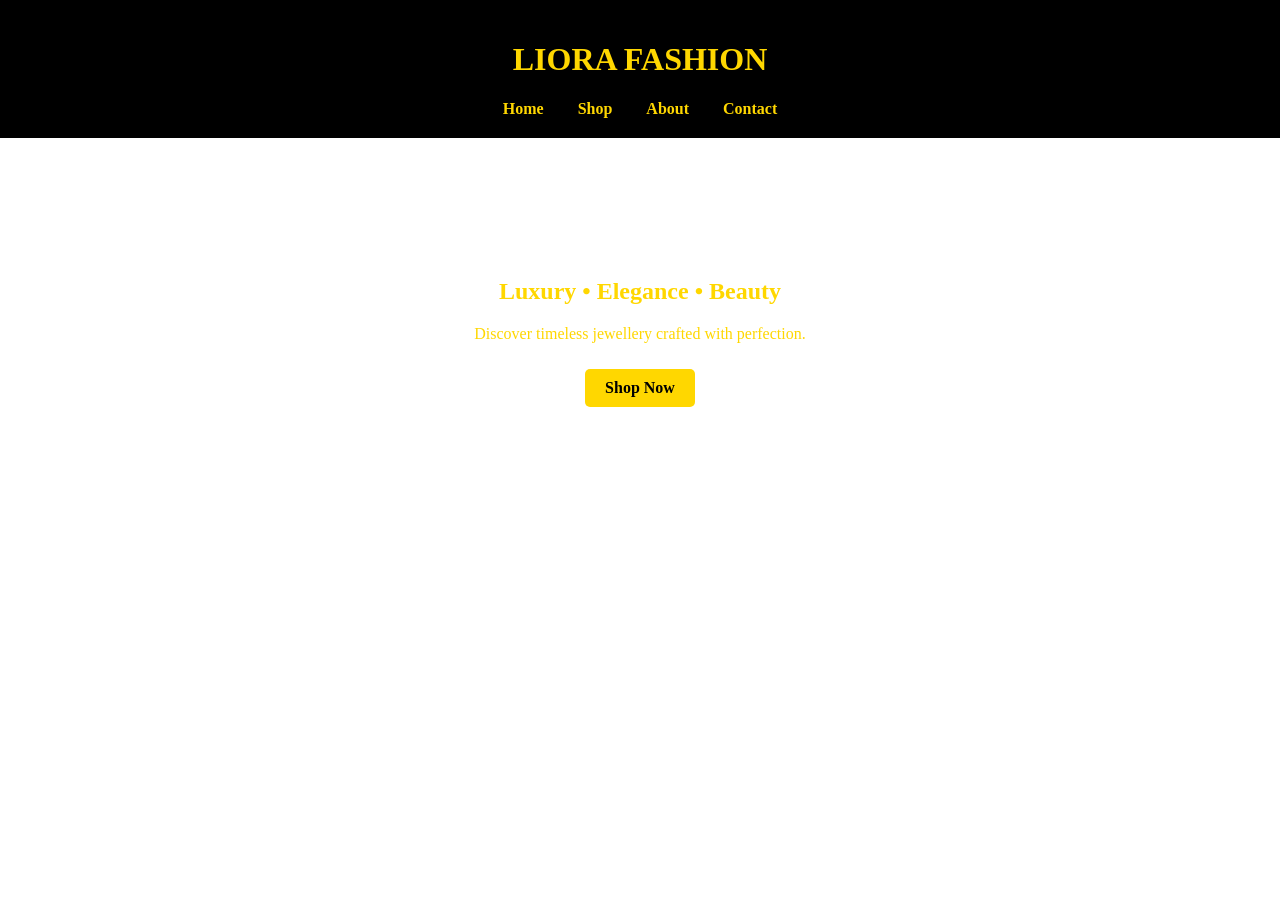
==== index.html @ 5a292fb0 "Add files via upload" ====
<!DOCTYPE html>
<html lang="en">
<head>
    <meta charset="UTF-8">
    <meta name="viewport" content="width=device-width, initial-scale=1.0">
    <title>Liora Fashion | Luxury Jewellery</title>
    <link rel="stylesheet" href="style.css">
</head>
<body>

<header>
    <h1>LIORA FASHION</h1>
    <nav>
        <a href="index.html">Home</a>
        <a href="shop.html">Shop</a>
        <a href="about.html">About</a>
        <a href="contact.html">Contact</a>
    </nav>
</header>

<section class="hero">
    <h2>Luxury • Elegance • Beauty</h2>
    <p>Discover timeless jewellery crafted with perfection.</p>
    <a class="btn" href="shop.html">Shop Now</a>
</section>

</body>
</html>
---- style.css ----
body {
    margin: 0;
    font-family: 'Playfair Display', serif;
    background: #ffffff;
    color: #333;
}

header {
    background: black;
    color: gold;
    text-align: center;
    padding: 20px;
}

nav a {
    color: gold;
    margin: 0 15px;
    text-decoration: none;
    font-weight: bold;
}

.hero {
    background: url('your-image.jpg') no-repeat center/cover;
    text-align: center;
    padding: 120px 20px;
    color: gold;
}

.btn {
    display: inline-block;
    padding: 10px 20px;
    background: gold;
    color: black;
    text-decoration: none;
    margin-top: 10px;
    border-radius: 5px;
    font-weight: bold;
}

.products {
    display: grid;
    grid-template-columns: repeat(3, 1fr);
    padding: 20px;
    gap: 20px;
}

.product {
    border: 1px solid gold;
    padding: 20px;
    text-align: center;
}

.page-title {
    text-align: center;
    margin-top: 20px;
}
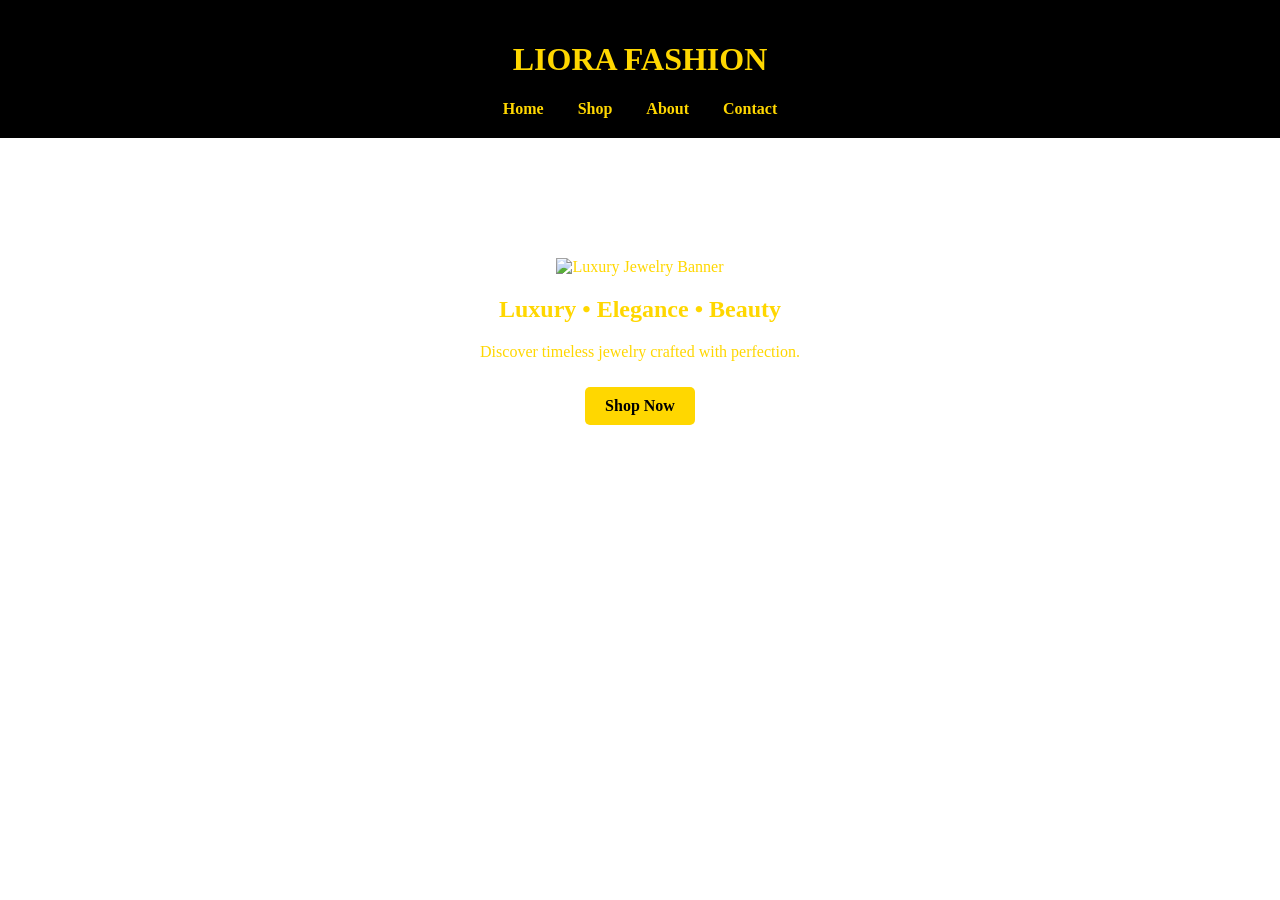
==== commit 97cb4d00: "Add files via upload" ====
--- a/index.html
+++ b/index.html
@@ -3,7 +3,7 @@
 <head>
     <meta charset="UTF-8">
     <meta name="viewport" content="width=device-width, initial-scale=1.0">
-    <title>Liora Fashion | Luxury Jewellery</title>
+    <title>LIORA FASHION | Luxury Jewelry</title>
     <link rel="stylesheet" href="style.css">
 </head>
 <body>
@@ -18,9 +18,11 @@
     </nav>
 </header>
 
+<!-- Hero Banner -->
 <section class="hero">
+    <img src="images/banner.jpg" alt="Luxury Jewelry Banner">
     <h2>Luxury • Elegance • Beauty</h2>
-    <p>Discover timeless jewellery crafted with perfection.</p>
+    <p>Discover timeless jewelry crafted with perfection.</p>
     <a class="btn" href="shop.html">Shop Now</a>
 </section>
 
